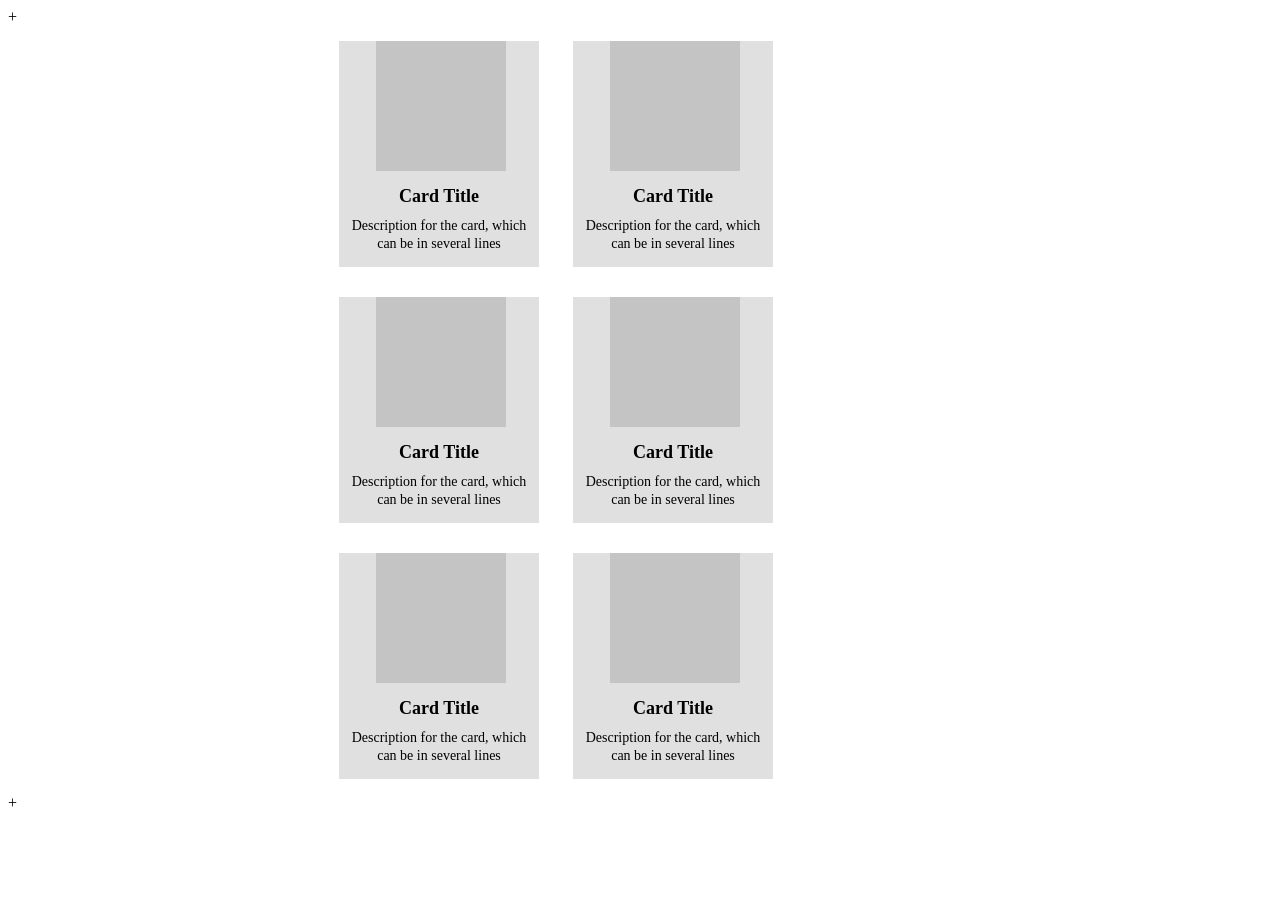
==== index.html @ 5d6cd695 "final commit" ====
<!DOCTYPE html>
<html lang="en">
<head>
    <meta charset="UTF-8">
    <meta http-equiv="X-UA-Compatible" content="IE=edge">
    <meta name="viewport" content="width=device-width, initial-scale=1.0">
    <title>Document</title>
    <link rel="stylesheet" href="./css/style.css">
</head>
<body>
    <header>
        +
    </header>
    <main>
            <div class="wrapper">
                <div class="card">
                    <img src="./images/Rectangle 1img1.png" alt="1">
                    <h2>Card Title</h2>
                    <p>Description for the card, which can be in several lines</p>
                </div>
                <div class="card">
                    <img src="./images/Rectangle 1img1.png" alt="1">
                    <h2>Card Title</h2>
                    <p>Description for the card, which can be in several lines</p>
                </div>
                <div class="card">
                    <img src="./images/Rectangle 1img1.png" alt="1">
                    <h2>Card Title</h2>
                    <p>Description for the card, which can be in several lines</p>
                </div>
                <div class="card">
                    <img src="./images/Rectangle 1img1.png" alt="1">
                    <h2>Card Title</h2>
                    <p>Description for the card, which can be in several lines</p>
                </div>
                <div class="card">
                    <img src="./images/Rectangle 1img1.png" alt="1">
                    <h2>Card Title</h2>
                    <p>Description for the card, which can be in several lines</p>
                </div>
                <div class="card">
                    <img src="./images/Rectangle 1img1.png" alt="1">
                    <h2>Card Title</h2>
                    <p>Description for the card, which can be in several lines</p>
                </div>
            </div>
    </main>
    <footer>
        +
    </footer>
    
</body>
</html>
---- css/style.css ----
.wrapper{
    width: 50%;
    margin: 0 auto;
}

.card {
    background-color: #E0E0E0;
    display: inline-block;
    width: 200px;
    margin: 15px;
    box-sizing: border-box;
    padding: 0 2px;
}

img{
    margin: 0 35px;
}

p,h2{
    text-align: center;
}

h2{
    margin: 10px 0;
    font-weight: 700;
    font-size: 18px;
    line-height: 22px;
}

p{
    font-weight: 400;
    font-size: 14px;
    line-height: 18px;
    margin-top: 0;
}
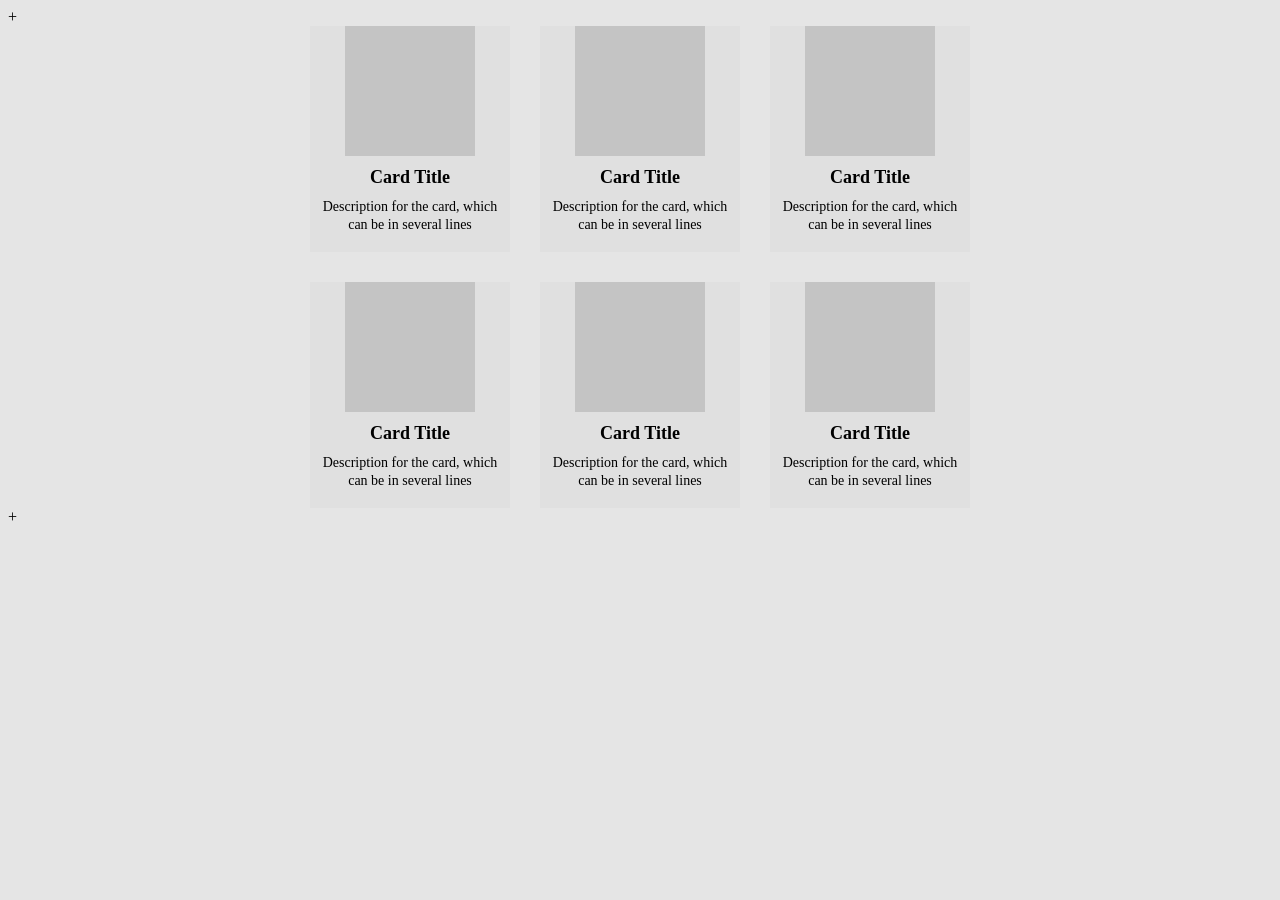
==== commit aa900e4a: "final commit 3.0" ====
--- a/index.html
+++ b/index.html
@@ -13,33 +13,33 @@
     </header>
     <main>
             <div class="wrapper">
-                <div class="card">
-                    <img src="./images/Rectangle 1img1.png" alt="1">
+                <div class="card firstLineCard">
+                    <img src="./images/Rectangle 1img1.png" alt="cardImg">
                     <h2>Card Title</h2>
                     <p>Description for the card, which can be in several lines</p>
                 </div>
-                <div class="card">
-                    <img src="./images/Rectangle 1img1.png" alt="1">
+                <div class="card middleCard firstLineCard">
+                    <img src="./images/Rectangle 1img1.png" alt="cardImg">
                     <h2>Card Title</h2>
                     <p>Description for the card, which can be in several lines</p>
                 </div>
-                <div class="card">
-                    <img src="./images/Rectangle 1img1.png" alt="1">
+                <div class="card firstLineCard">
+                    <img src="./images/Rectangle 1img1.png" alt="cardImg">
                     <h2>Card Title</h2>
                     <p>Description for the card, which can be in several lines</p>
                 </div>
-                <div class="card">
-                    <img src="./images/Rectangle 1img1.png" alt="1">
+                <div class="card secondLineCard">
+                    <img src="./images/Rectangle 1img1.png" alt="cardImg">
                     <h2>Card Title</h2>
                     <p>Description for the card, which can be in several lines</p>
                 </div>
-                <div class="card">
-                    <img src="./images/Rectangle 1img1.png" alt="1">
+                <div class="card middleCard secondLineCard">
+                    <img src="./images/Rectangle 1img1.png" alt="cardImg">
                     <h2>Card Title</h2>
                     <p>Description for the card, which can be in several lines</p>
                 </div>
-                <div class="card">
-                    <img src="./images/Rectangle 1img1.png" alt="1">
+                <div class="card secondLineCard">
+                    <img src="./images/Rectangle 1img1.png" alt="cardImg">
                     <h2>Card Title</h2>
                     <p>Description for the card, which can be in several lines</p>
                 </div>
--- a/css/style.css
+++ b/css/style.css
@@ -1,21 +1,37 @@
-
+body{
+    background-color: #E5E5E5;
+}
 
 .wrapper{
-    width: 50%;
+    max-width: 660px;
     margin: 0 auto;
+    font-size: 0;
 }
 
 .card {
     background-color: #E0E0E0;
     display: inline-block;
     width: 200px;
-    margin: 15px;
     box-sizing: border-box;
     padding: 0 2px;
 }
 
+.middleCard{
+    margin: 0 30px;
+}
+
+.firstLineCard{
+    margin-bottom: 15px;
+}
+
+.secondLineCard{
+    margin-top: 15px;
+}
+
 img{
-    margin: 0 35px;
+    display: block;
+    margin: 0 auto;
+    background-color: aquamarine;
 }
 
 p,h2{
@@ -33,6 +49,6 @@
     font-weight: 400;
     font-size: 14px;
     line-height: 18px;
-    margin-top: 0;
+    margin: 0 0 18px;
 }
 
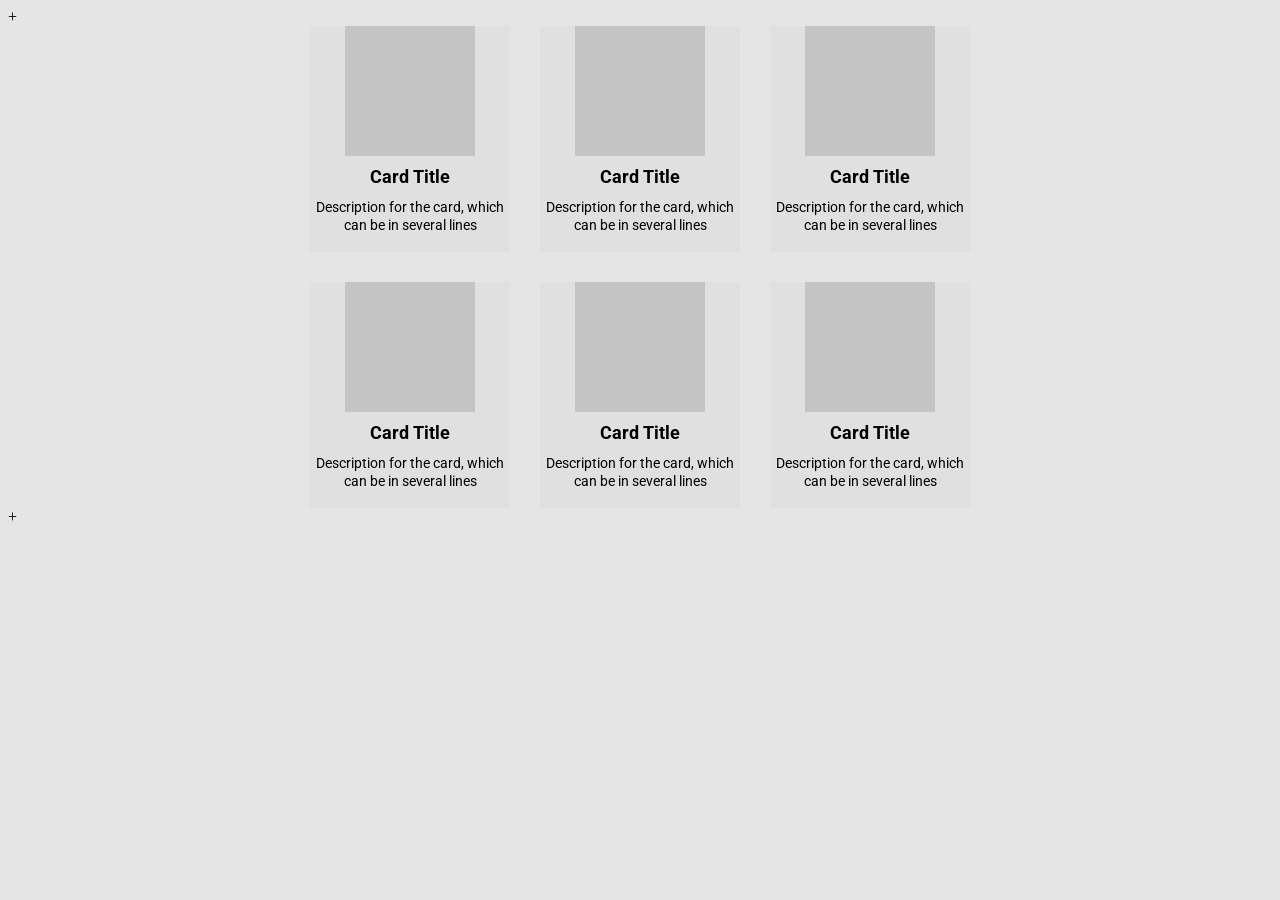
==== commit 6cc01726: "123" ====
--- a/index.html
+++ b/index.html
@@ -5,6 +5,9 @@
     <meta http-equiv="X-UA-Compatible" content="IE=edge">
     <meta name="viewport" content="width=device-width, initial-scale=1.0">
     <title>Document</title>
+    <link rel="preconnect" href="https://fonts.googleapis.com">
+    <link rel="preconnect" href="https://fonts.gstatic.com" crossorigin>
+    <link href="https://fonts.googleapis.com/css2?family=Roboto:ital,wght@0,100;0,300;0,400;0,500;0,700;0,900;1,100;1,300;1,400;1,500;1,700;1,900&display=swap" rel="stylesheet">
     <link rel="stylesheet" href="./css/style.css">
 </head>
 <body>
@@ -28,17 +31,17 @@
                     <h2>Card Title</h2>
                     <p>Description for the card, which can be in several lines</p>
                 </div>
-                <div class="card secondLineCard">
+                <div class="card ">
                     <img src="./images/Rectangle 1img1.png" alt="cardImg">
                     <h2>Card Title</h2>
                     <p>Description for the card, which can be in several lines</p>
                 </div>
-                <div class="card middleCard secondLineCard">
+                <div class="card middleCard ">
                     <img src="./images/Rectangle 1img1.png" alt="cardImg">
                     <h2>Card Title</h2>
                     <p>Description for the card, which can be in several lines</p>
                 </div>
-                <div class="card secondLineCard">
+                <div class="card ">
                     <img src="./images/Rectangle 1img1.png" alt="cardImg">
                     <h2>Card Title</h2>
                     <p>Description for the card, which can be in several lines</p>
--- a/css/style.css
+++ b/css/style.css
@@ -21,11 +21,7 @@
 }
 
 .firstLineCard{
-    margin-bottom: 15px;
-}
-
-.secondLineCard{
-    margin-top: 15px;
+    margin-bottom: 30px;
 }
 
 img{
@@ -43,9 +39,13 @@
     font-weight: 700;
     font-size: 18px;
     line-height: 22px;
+    font-family: 'Roboto';
+    font-style: normal;
 }
 
 p{
+    font-family: 'Roboto';
+    font-style: normal;
     font-weight: 400;
     font-size: 14px;
     line-height: 18px;
